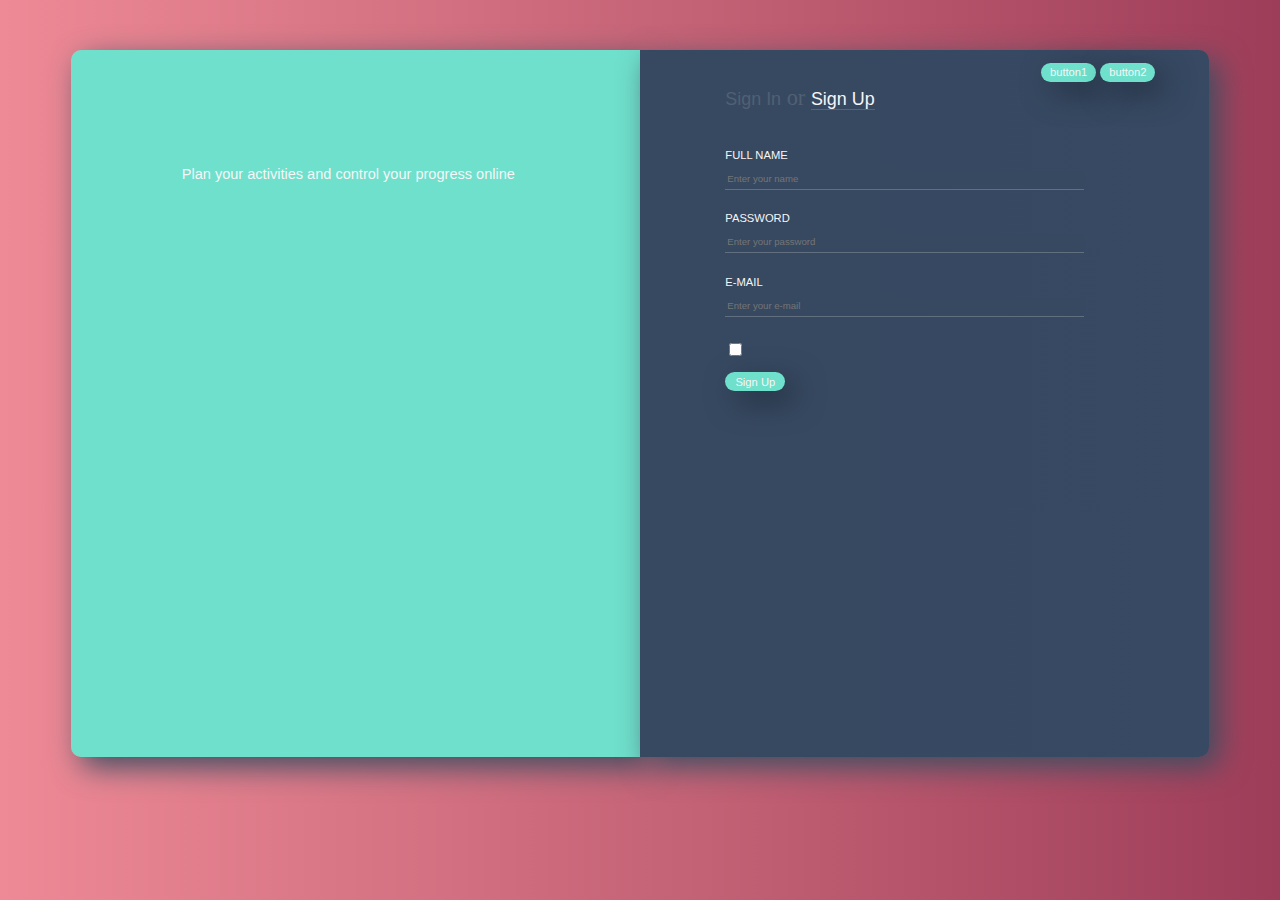
==== sign-up.html @ 824a1d9c "sign-up-page-first commit" ====
<html>
<head>
<link rel = "stylesheet" href = "style.css">
</head>
<div class = "main-container">
	<div class = "column-1">
       <div class = "column-1-contents">
       	<h2>Plan your activities and control your progress online</h2>
       </div>
	</div>
	<div class = "column-2">
		<div class = "column-2-contents">
			<div class = "top-buttons-container">
		        <button class = "top-buttons">button1</button>
		        <button class = "top-buttons">button2</button>
		    </div>
		        <h1><a href = "index.html">Sign In</a> or <a href = "sign-up.html" class = "current-page">Sign Up</a> </h1>
		        <form class = "form">
		       	<h3 class = "input-heading">FULL NAME</h3>
		       	<input type="text" name="user-info" class = "form-inputs" placeholder="Enter your name">
		       	<h3 class = "input-heading">PASSWORD</h3>
		       	<input type = "text" name ="user-info" class = "form-inputs" placeholder="Enter your password">
		       	<h3 class = "input-heading" >E-MAIL</h3>
		       	<input type = "text" name ="user-info" class = "form-inputs" placeholder="Enter your e-mail">
		       	<input type="checkbox" name="" class = "the-checkbox">
		        </form>
		        <button class = "signup-button">Sign Up</button>
	    </div>
</div>
</div>
<body>
</body>
</html>
---- style.css ----
body{
    background-image: linear-gradient(90deg, #EE8A96, #C76578, #9E3D59 );
    font-size: 1em;
}

.main-container{
   display: flex;
   margin:auto;
   margin-top: 3.1em;
   width: 90%;
   height: 80%;
   border-width: 8px;
   border-color: gray;
}

.column-1{
    width: 50%;
    background-image :linear-gradient(90deg, #6EE0CB, #6FE0CB); 
    border-top-left-radius: 10px ;
    border-bottom-left-radius: 10px;
    color: #F6F6F7;
    text-align: center;
    font-size: 0.5em;
    font-family: sans-serif;
    box-shadow: 10px 10px 30px #3E4E61;
}

.column-1-contents{
    font-size: 1.4em;
}

.column-1-contents h2{
    margin-top: 8em;
    margin-right: 1em;
    color: #F6F6F7 ;
    font-size: 1.3em;
    font-family: sans-serif;
    font-weight: 50;
}

.column-2{
    width: 50%;
    background-image :linear-gradient( 90deg, #374961, #374963 ); 	
    border-bottom-right-radius: 10px;
    border-top-right-radius: 10px;
    box-shadow: 10px 10px 30px #3E4E61;
}

.column-2-contents{
    width: 70%;
    max-height: 80%;
    margin: auto;
    /*border: 2px white solid;*/
}

.column-2-contents h1{
    margin-top: 1.6em;
    color: #516073;
    font-weight: 50;
    font-size: 1.4rem;
    display: inline-block;
}
.column-2-contents a{
    color: #516073;
    font-family: sans-serif;
    text-decoration: none;
    font-size: 0.8em;
}

.column-2-contents a:hover{
    color: #DCDEE2;
}


.top-buttons-container{
    margin-top: 0.8em;
    margin-right: -2em;
    float: right;
    display: block;   
}

    
.top-buttons{    
    padding-top: 0.3em;
    padding-bottom: 0.3em;
    padding-left: 0.8em;
    padding-right: 0.8em;
    font-size: 0.7em;
    border-radius: 20px;
    background-color:#6EE0CB  ;
    border-style: none;
    outline: none;
    color: #F6F6F7;
    box-shadow: 10px 10px 30px #212E3E;
}

/*



padding-top: 0.3em;
    padding-bottom: 0.3em;
    padding-left: 0.8em;
    padding-right: 0.8em;
    font-size: 0.8em;
    border-radius: 20px;
    background-color:#6EE0CB  ;
    border-style: none;
    outline: none;
    color: #F6F6F7;
    width: 25%;
}*/

.current-page{
    border-bottom-width: 1.5px ;
    border-bottom-color: #1F807D;
    border-bottom-style: solid;
    color: #F6F6F7 !important;
}

.form{
       
}
.form-inputs{
    background-color: #374961;
    border-style: none;
    border-bottom: 0.5px #626F7F solid ;
    color: #626F7F;
    width: 90%;
    padding-bottom: 0.5em;
    font-size: 0.6em;
    outline: none;

}

.form-inputs:hover{
    color: #F6F6F7;
}
 
.input-heading{
    color: #F6F6F7 ;
    font-size: 0.7em;
    font-family: sans-serif;
    font-weight: 50;
    margin-top: 2em;
}

.the-checkbox{
    display: block ;
    margin-top: 2em;
    }

.signup-button{
    padding-top: 0.3em;
    padding-bottom: 0.3em;
    padding-left: 0.8em;
    padding-right: 0.8em;
    font-size: 0.7em;
    border-radius: 20px;
    background-color:#6EE0CB  ;
    border-style: none;
    outline: none;
    color: #F6F6F7;
    box-shadow: 10px 10px 30px #212E3E;
    width: 60px;
}
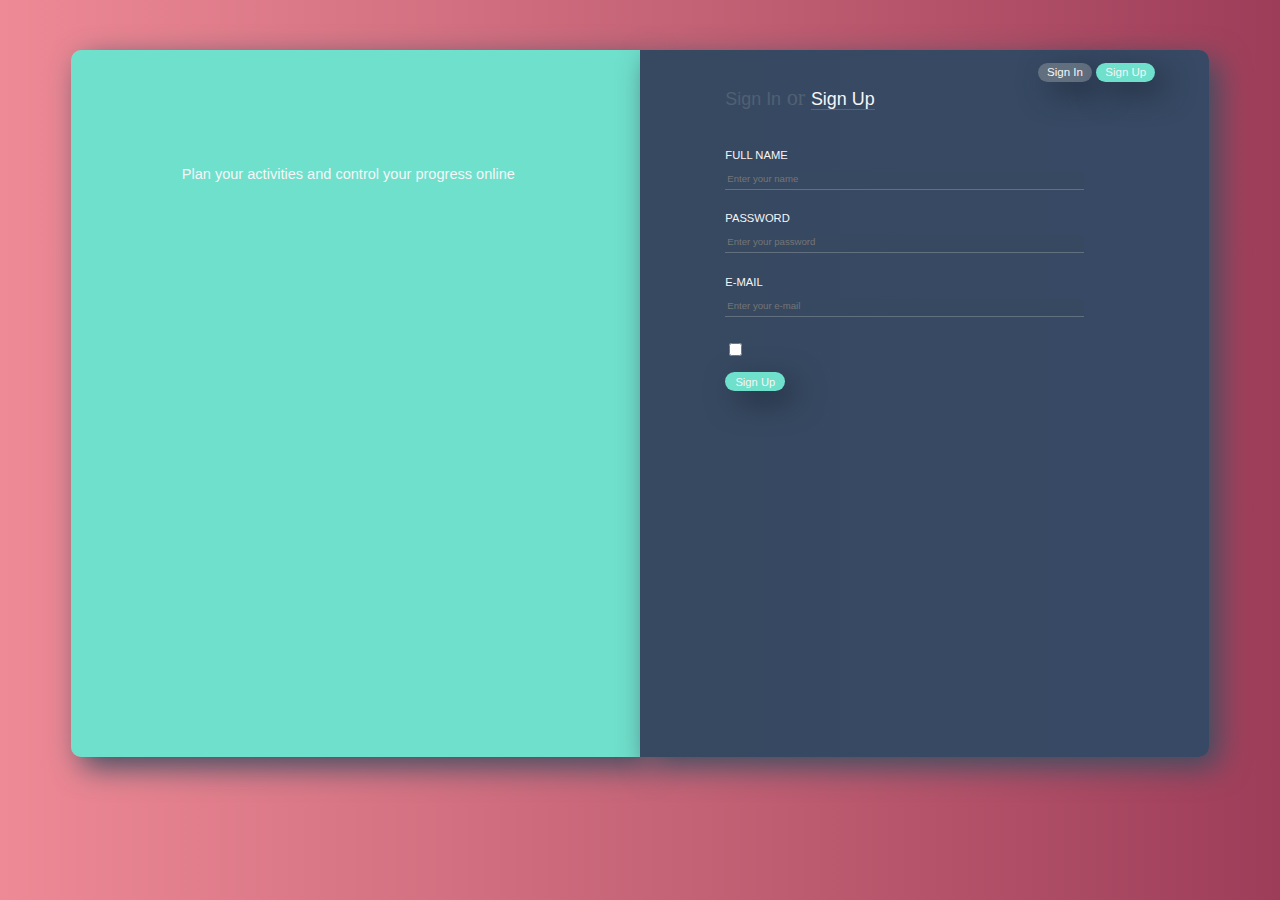
==== commit 1b4f857c: "top buttons linked" ====
--- a/sign-up.html
+++ b/sign-up.html
@@ -11,8 +11,8 @@
 	<div class = "column-2">
 		<div class = "column-2-contents">
 			<div class = "top-buttons-container">
-		        <button class = "top-buttons">button1</button>
-		        <button class = "top-buttons">button2</button>
+		        <a href = "index.html"><button class = "top-buttons " >Sign In</button></a>
+		        <a href = "sign-up.html"><button class = "top-buttons top-buttons-current">Sign Up</button></a>
 		    </div>
 		        <h1><a href = "index.html">Sign In</a> or <a href = "sign-up.html" class = "current-page">Sign Up</a> </h1>
 		        <form class = "form">
--- a/style.css
+++ b/style.css
@@ -40,7 +40,7 @@
 
 .column-2{
     width: 50%;
-    background-image :linear-gradient( 90deg, #374961, #374963 ); 	
+    background-image :linear-gradient( 90deg, #374961, #374965 ); 	
     border-bottom-right-radius: 10px;
     border-top-right-radius: 10px;
     box-shadow: 10px 10px 30px #3E4E61;
@@ -85,15 +85,20 @@
     padding-bottom: 0.3em;
     padding-left: 0.8em;
     padding-right: 0.8em;
-    font-size: 0.7em;
+    font-size: 0.9em;
     border-radius: 20px;
-    background-color:#6EE0CB  ;
+    background-color: #626F7F;
     border-style: none;
     outline: none;
     color: #F6F6F7;
     box-shadow: 10px 10px 30px #212E3E;
 }
 
+
+.top-buttons-current{
+    color: #F6F6F7;
+    background-color: #6EE0CB  
+}
 /*
 
 
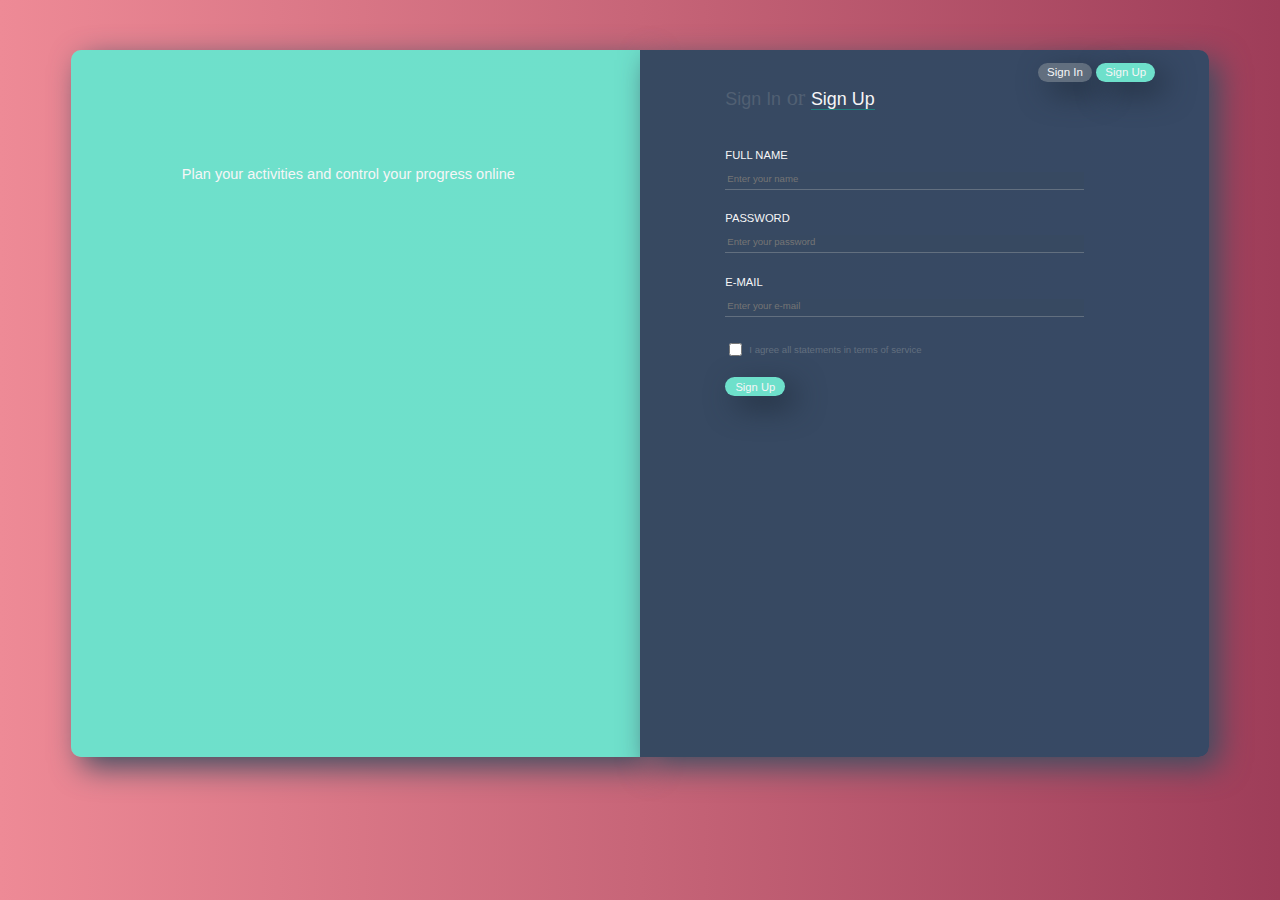
==== commit e430d803: "doodle added in column 1" ====
--- a/sign-up.html
+++ b/sign-up.html
@@ -23,8 +23,10 @@
 		       	<h3 class = "input-heading" >E-MAIL</h3>
 		       	<input type = "text" name ="user-info" class = "form-inputs" placeholder="Enter your e-mail">
 		       	<input type="checkbox" name="" class = "the-checkbox">
+		       	<p>I agree all statements in terms of service</p>
+		        <button class = "signup-button">Sign Up</button>
 		        </form>
-		        <button class = "signup-button">Sign Up</button>
+		        
 	    </div>
 </div>
 </div>
--- a/style.css
+++ b/style.css
@@ -15,6 +15,7 @@
 
 .column-1{
     width: 50%;
+    height: 100%;
     background-image :linear-gradient(90deg, #6EE0CB, #6FE0CB); 
     border-top-left-radius: 10px ;
     border-bottom-left-radius: 10px;
@@ -28,6 +29,10 @@
 .column-1-contents{
     font-size: 1.4em;
 }
+.column-1-contents img{
+    margin: auto;
+    width: 50%;
+}
 
 .column-1-contents h2{
     margin-top: 8em;
@@ -40,6 +45,7 @@
 
 .column-2{
     width: 50%;
+    height: 100%;
     background-image :linear-gradient( 90deg, #374961, #374965 ); 	
     border-bottom-right-radius: 10px;
     border-top-right-radius: 10px;
@@ -123,8 +129,18 @@
     color: #F6F6F7 !important;
 }
 
-.form{
-       
+form p{
+    font-family: sans-serif;
+    font-weight: 100;
+    font-size: 0.6em;
+    margin-top: -1.6em;
+    margin-left: 2.5em;
+    color: #626F7F;
+}
+
+form p a {
+    color: #F6F6F7;
+    font-size : 2em ;
 }
 .form-inputs{
     background-color: #374961;
@@ -156,6 +172,7 @@
     }
 
 .signup-button{
+    margin-top: 2em;
     padding-top: 0.3em;
     padding-bottom: 0.3em;
     padding-left: 0.8em;
@@ -168,4 +185,5 @@
     color: #F6F6F7;
     box-shadow: 10px 10px 30px #212E3E;
     width: 60px;
+    display: block;
 }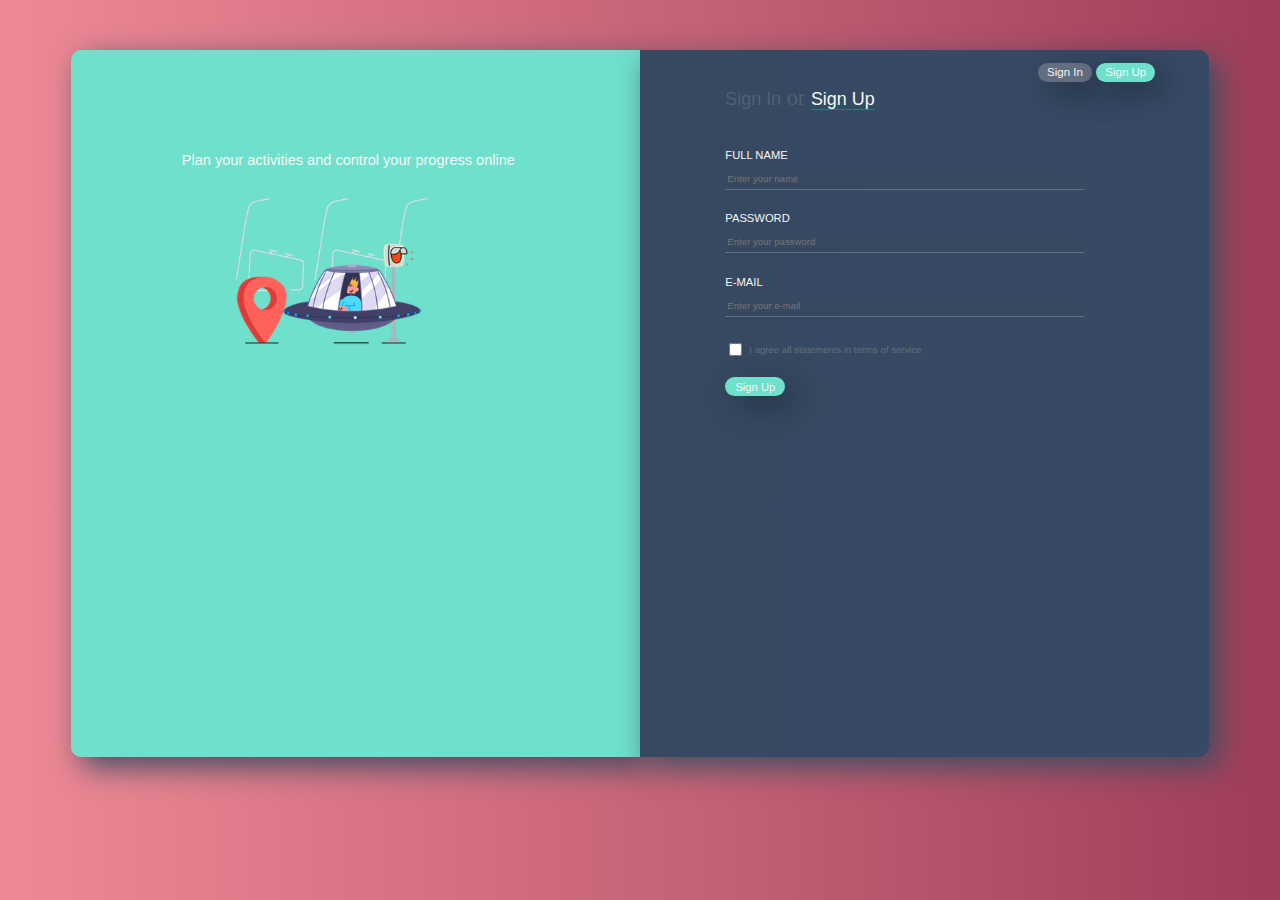
==== commit b537c112: "margin" ====
--- a/sign-up.html
+++ b/sign-up.html
@@ -6,6 +6,7 @@
 	<div class = "column-1">
        <div class = "column-1-contents">
        	<h2>Plan your activities and control your progress online</h2>
+       	<img src = "doodle.png" alt ="none">
        </div>
 	</div>
 	<div class = "column-2">
--- a/style.css
+++ b/style.css
@@ -35,7 +35,7 @@
 }
 
 .column-1-contents h2{
-    margin-top: 8em;
+    margin-top: 7em;
     margin-right: 1em;
     color: #F6F6F7 ;
     font-size: 1.3em;
